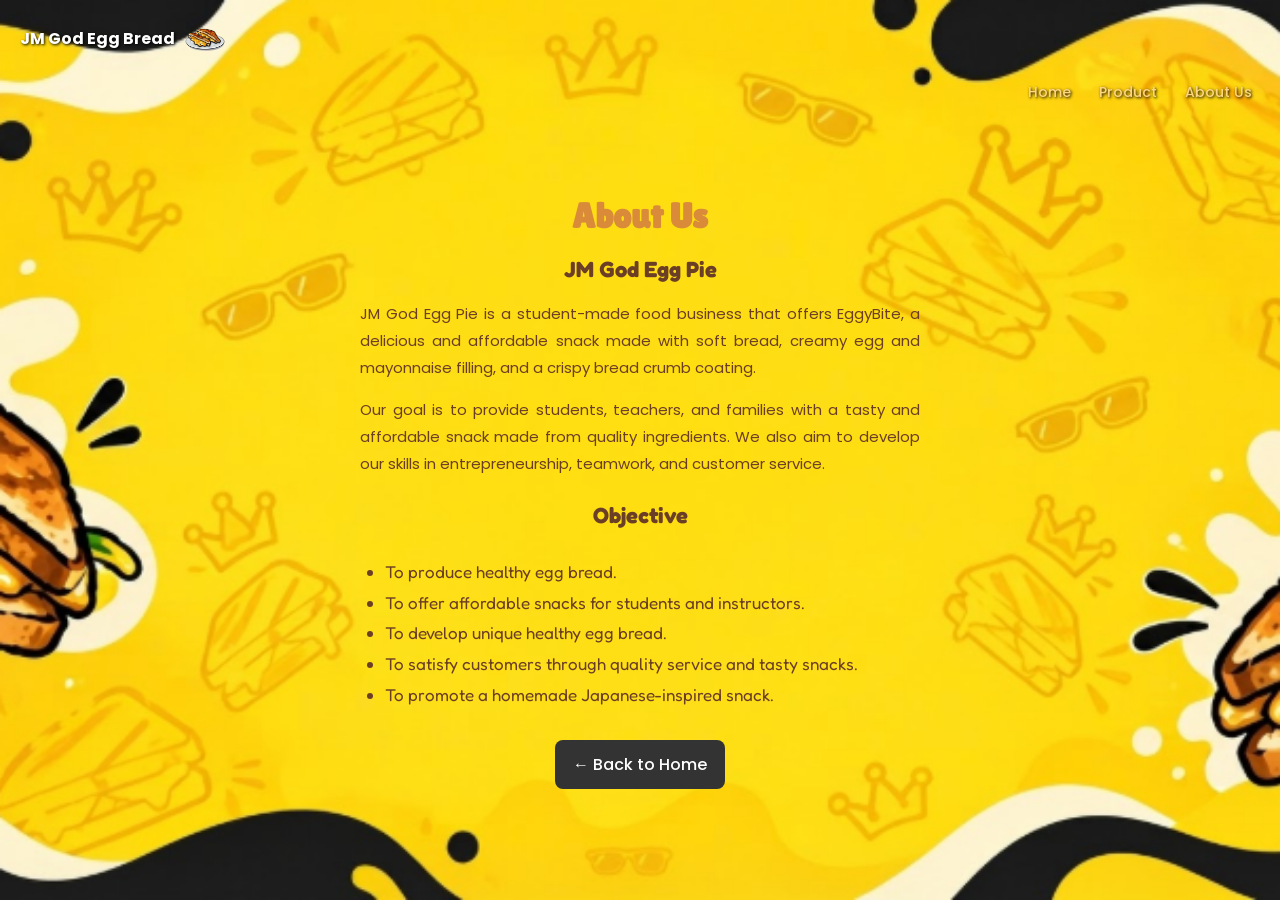
==== about us.html @ 7a74b92d "Add files via upload" ====
<!DOCTYPE html>
<html lang="en">

<head>
    <meta charset="UTF-8">
    <meta name="viewport" content="width=device-width, initial-scale=1.0">

    <title>About Us - JM God Egg Bread</title>

    <link href="https://fonts.googleapis.com/css2?family=Fredoka:wght@400;500;600;700&family=Lilita+One&family=Poppins:wght@400;500;600;700&display=swap" rel="stylesheet">

    <link rel="stylesheet" href="style.css">
</head>

<body>

    <div class="lugo">
        <p><strong>JM God Egg Bread</strong></p>
        <img src="lugo.png" alt="Egg Pie" class="lugo-img">
    </div>

    <div class="nav">
    <a href="index.html">Home</a>
    <a href="product.html">Product</a>
    <a href="about us.html">About Us</a>
</div>

    <div class="about-us">

        <h1>About Us</h1>

        <h2>JM God Egg Pie</h2>

        <p>
            JM God Egg Pie is a student-made food business that offers
            EggyBite, a delicious and affordable snack made with soft bread,
            creamy egg and mayonnaise filling, and a crispy bread crumb coating.
        </p>

        <p>
            Our goal is to provide students, teachers, and families with
            a tasty and affordable snack made from quality ingredients.
            We also aim to develop our skills in entrepreneurship, teamwork,
            and customer service.
        </p>

        <h4> Objective</h4>

        <ul class="objectives">
        <li>To produce healthy egg bread.</li>
        <li>To offer affordable snacks for students and instructors.</li>
        <li>To develop unique healthy egg bread.</li>
        <li>To satisfy customers through quality service and tasty snacks.</li>
        <li>To promote a homemade Japanese-inspired snack.</li>
        </ul>


            


        <a href="index.html" class="back-button">← Back to Home</a>



    
    </div>

</body>

</html>
---- style.css ----
* {
    box-sizing: border-box;
}

html {
    width: 100%;
    min-height: 100%;
    overflow-x: hidden;
    -webkit-text-size-adjust: 100%;
}

body {
    font-family: "Poppins", sans-serif;
    margin: 0;
    padding: 20px;
    min-height: 100vh;
    min-height: 100dvh;
    background-image: url("background-picture.png");
    background-size: cover;
    background-position: center;
    background-repeat: no-repeat;
    background-attachment: scroll;
}

p {
    color: white;
    text-shadow: 1px 1px 3px black;
    line-height: 1.7;
    overflow-wrap: anywhere;
}

a {
    text-decoration: none;
    color: blue;
    font-weight: 500;
    -webkit-tap-highlight-color: transparent;
}

h1 {
    font-family: "Fredoka", sans-serif;
    font-size: 25px;
    font-weight: 600;
    text-align: center;
    color: white;
    height: auto;
    overflow-wrap: anywhere;
}

.lugo {
    display: flex;
    align-items: center;
    gap: 10px;
    flex-wrap: wrap;
}

.lugo p {
    margin: 5px 0;
}

.lugo-img {
    width: 40px;
    max-width: 100%;
    height: auto;
    object-fit: contain;
}

.lugo_2-img {
    width: 65px;
    max-width: 100%;
    height: auto;
    object-fit: contain;
}

.nav {
    display: flex;
    justify-content: flex-end;
    align-items: center;
    flex-wrap: wrap;
    gap: 12px;
    margin: 15px 0 25px;
}

.nav a {
    color: #FFD580;
    text-shadow: 1px 1px 3px black;
    font-size: 14px;
    padding: 8px;
    min-height: 40px;
    display: inline-flex;
    align-items: center;
    justify-content: center;
}

.nav_2 {
    position: static;
    color: white;
    font-size: 14px;
    font-weight: 600;
    text-shadow: 2px 2px 4px black;
}

.nav_2 p {
    font-family: "Poppins", sans-serif;
    font-size: 12px;
}

.contact {
    display: flex;
    align-items: center;
    flex-wrap: wrap;
    gap: 10px;
    color: white;
    text-shadow: 1px 1px 3px black;
}

.contact-info {
    color: white;
    font-size: 12px;
    text-shadow: 1px 1px 3px black;
    margin: 0;
    overflow-wrap: anywhere;
}

.contact-info h2,
.contact-info p {
    margin: 0;
}

.call-img,
.Email-img,
.facebook-img {
    width: 20px;
    height: 20px;
    margin: 0;
    object-fit: contain;
}

.eggpie {
    display: block;
    width: 250px;
    max-width: 100%;
    height: auto;
    margin: 30px auto;
    object-fit: contain;
}

.Product-img {
    display: block;
    width: 400px;
    max-width: 100%;
    height: auto;
    margin: 30px auto;
    object-fit: contain;
}

.product-details {
    width: 100%;
    max-width: 600px;
    margin: 20px auto;
    color: #3E2415;
    overflow-wrap: anywhere;
}

.info-section {
    width: 100%;
    max-width: 700px;
    margin: 0 auto 25px;
    padding: 0 10px;
}

.info-section h2 {
    font-family: "Fredoka", sans-serif;
    font-size: 22px;
    margin-top: 25px;
    text-align: center;
    color: #6B3E26;
}

.info-section p {
    font-family: "Poppins", sans-serif;
    font-size: 15px;
    line-height: 1.7;
    color: #6B3E26;
    text-align: center;
    text-shadow: none;
}

.info-section p strong {
    color: #D98B3A;
    font-family: "Fredoka", sans-serif;
}

.info-section ul,
.info-section ol {
    font-family: "Poppins", sans-serif;
    font-size: 15px;
    color: #3E2415;
    line-height: 1.8;
    max-width: 100%;
    margin: 0 auto;
    padding-left: 28px;
    text-align: left;
    overflow-wrap: anywhere;
}

.ingredients-section h3 {
    font-family: "Fredoka", sans-serif;
    color: #6B3E26;
    font-size: 22px;
    margin-top: 25px;
    text-align: center;
}

.ingredients-section ol {
    font-family: "Poppins", sans-serif;
    color: #3E2415;
    font-size: 15px;
    line-height: 1.8;
    width: fit-content;
    max-width: 100%;
    margin: 0 auto;
    padding-left: 28px;
    text-align: left;
    overflow-wrap: anywhere;
}

.about-us {
    width: 100%;
    max-width: 600px;
    margin: 40px auto;
    padding: 20px;
    text-align: center;
}

.about-us h1 {
    font-family: "Lilita One", sans-serif;
    color: #D98B3A;
    height: auto;
    font-size: 35px;
    margin-bottom: 20px;
}

.about-us h2 {
    font-family: "Fredoka", sans-serif;
    color: #6B3E26;
    font-size: 22px;
    text-align: center;
}

.about-us p {
    color: #6B3E26;
    text-shadow: none;
    font-size: 15px;
    line-height: 1.8;
    text-align: justify;
}

.about-us h4 {
    font-family: "Fredoka", sans-serif;
    color: #6B3E26;
    font-size: 22px;
    margin-top: 25px;
}

.objectives {
    font-family: "Fredoka", sans-serif;
    color: #6B3E26;
    font-size: 17px;
    line-height: 1.8;
    text-align: left;
    padding-left: 25px;
    overflow-wrap: anywhere;
}

.back-button {
    display: block;
    width: 170px;
    max-width: 100%;
    min-height: 44px;
    margin: 30px auto;
    padding: 12px;
    text-align: center;
    color: white;
    background-color: #333;
    text-decoration: none;
    border-radius: 8px;
    text-shadow: none;
}

.customers {
    width: 100%;
    text-align: center;
    margin: 30px auto;
}

.customers p {
    font-family: "Fredoka", sans-serif;
    font-size: 22px;
    margin-bottom: 20px;
}

.customer-images {
    display: flex;
    justify-content: center;
    align-items: center;
    gap: 15px;
    flex-wrap: wrap;
}

.customer-images img {
    width: 150px;
    max-width: 100%;
    height: auto;
    object-fit: contain;
}

@media screen and (max-width: 600px) {
    body {
        padding: 12px;
        background-attachment: scroll;
    }

    .lugo {
        justify-content: center;
        gap: 8px;
    }

    .lugo p {
        font-size: 16px;
    }

    .lugo-img {
        width: 35px;
    }

    .lugo_2-img {
        width: 55px;
    }

    .nav {
        justify-content: center;
        gap: 5px;
        margin: 15px 0 20px;
    }

    .nav a {
        font-size: 13px;
        padding: 8px 5px;
        min-height: 44px;
    }

    h1 {
        font-size: 24px;
    }

    .Product-img {
        width: 100%;
        max-width: 350px;
        margin: 20px auto;
    }

    .eggpie {
        width: 220px;
        margin: 20px auto;
    }

    .product-details,
    .info-section,
    .about-us {
        width: 100%;
        max-width: 100%;
    }

    .about-us {
        margin: 20px auto;
        padding: 10px 5px;
    }

    .about-us h1 {
        font-size: 30px;
    }

    .about-us h2,
    .info-section h2,
    .ingredients-section h3 {
        font-size: 20px;
    }

    .about-us p,
    .info-section p {
        font-size: 14px;
    }

    .objectives,
    .info-section ul,
    .info-section ol,
    .ingredients-section ol {
        font-size: 14px;
        line-height: 1.7;
        padding-left: 22px;
    }

    .contact {
        justify-content: center;
    }

    .contact-info {
        font-size: 12px;
    }

    .customers p {
        font-size: 20px;
    }

    .customer-images {
        gap: 8px;
    }

    .customer-images img {
        width: 30%;
        max-width: 110px;
    }
}

@media screen and (max-width: 360px) {
    body {
        padding: 8px;
    }

    .nav {
        gap: 3px;
    }

    .nav a {
        font-size: 12px;
        padding: 7px 4px;
    }

    .about-us h1 {
        font-size: 27px;
    }

    .about-us h2,
    .info-section h2 {
        font-size: 18px;
    }

    .objectives,
    .info-section ul,
    .info-section ol,
    .ingredients-section ol {
        font-size: 13px;
    }

    .customer-images img {
        width: 45%;
        max-width: 130px;
    }
}

@media screen and (min-width: 601px) and (max-width: 900px) {
    body {
        padding: 16px;
    }

    .Product-img {
        width: 80%;
        max-width: 400px;
    }

    .product-details,
    .info-section,
    .about-us {
        max-width: 90%;
    }
}
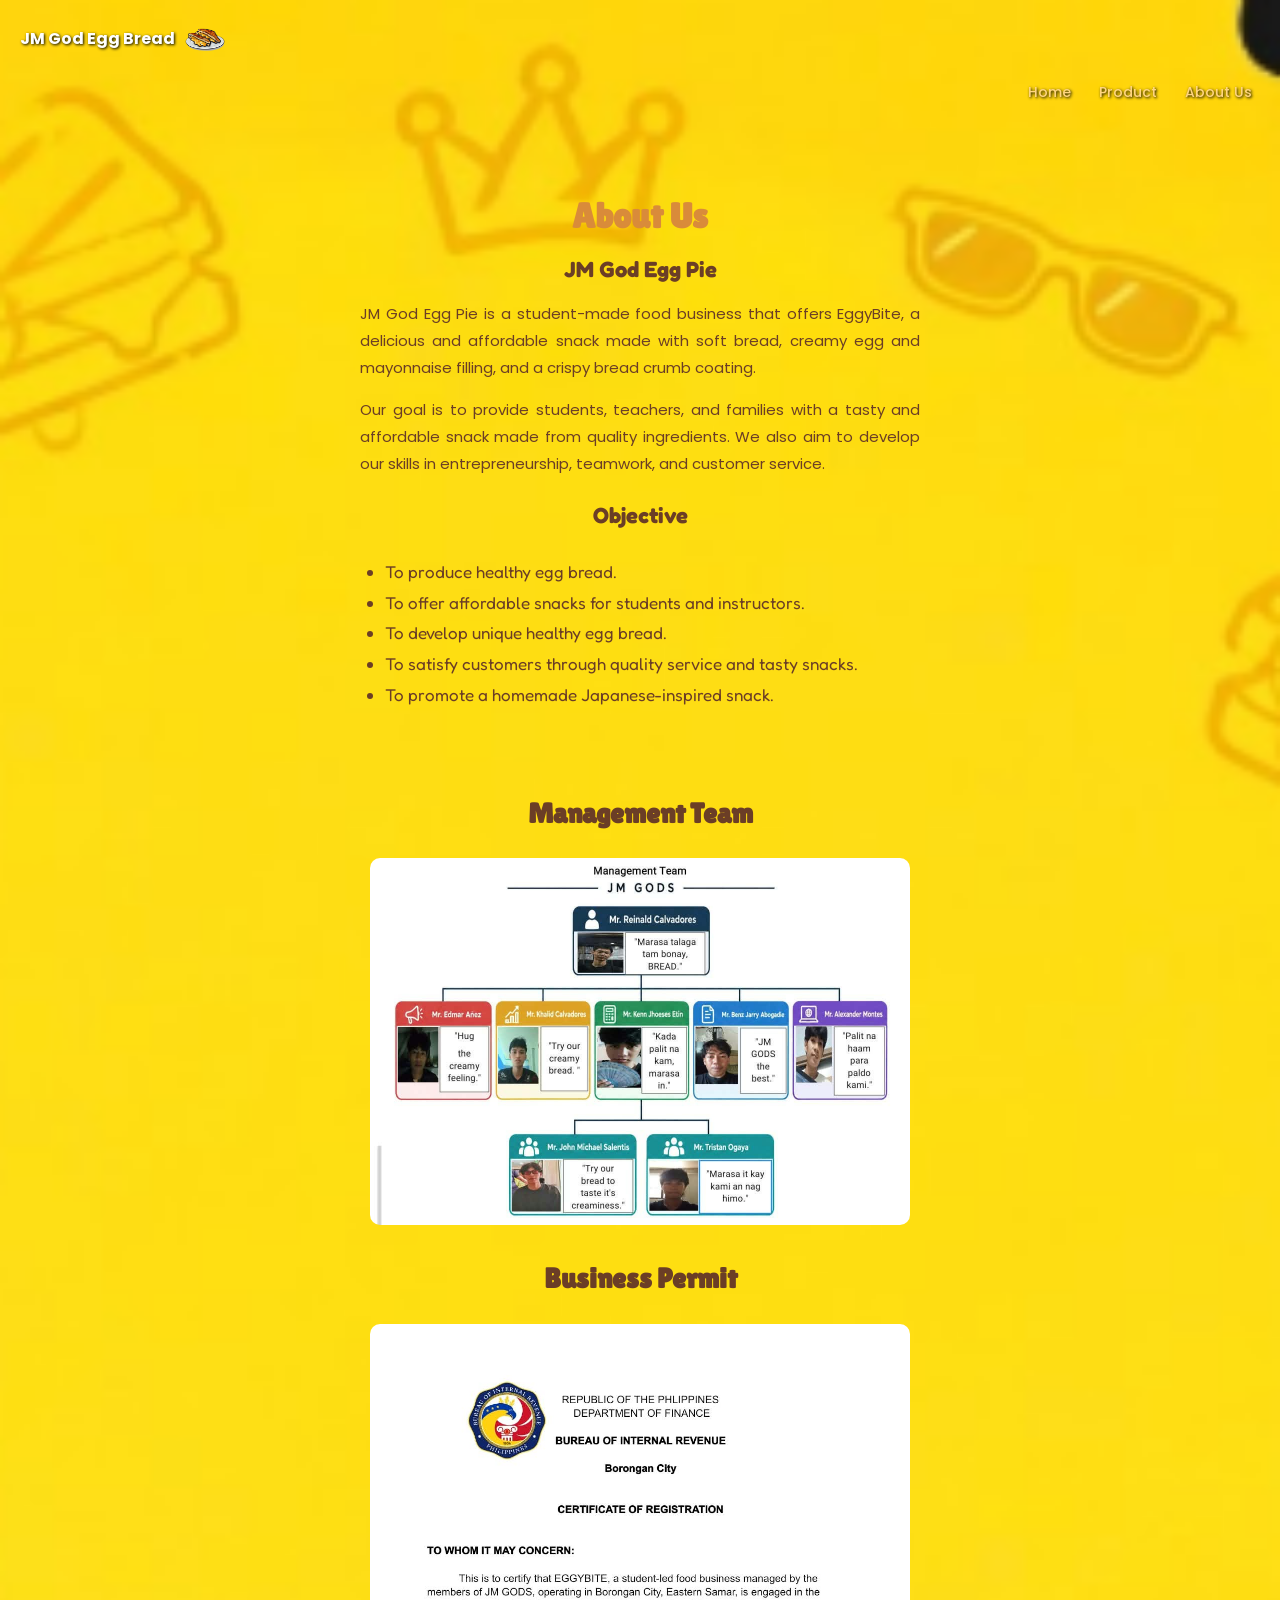
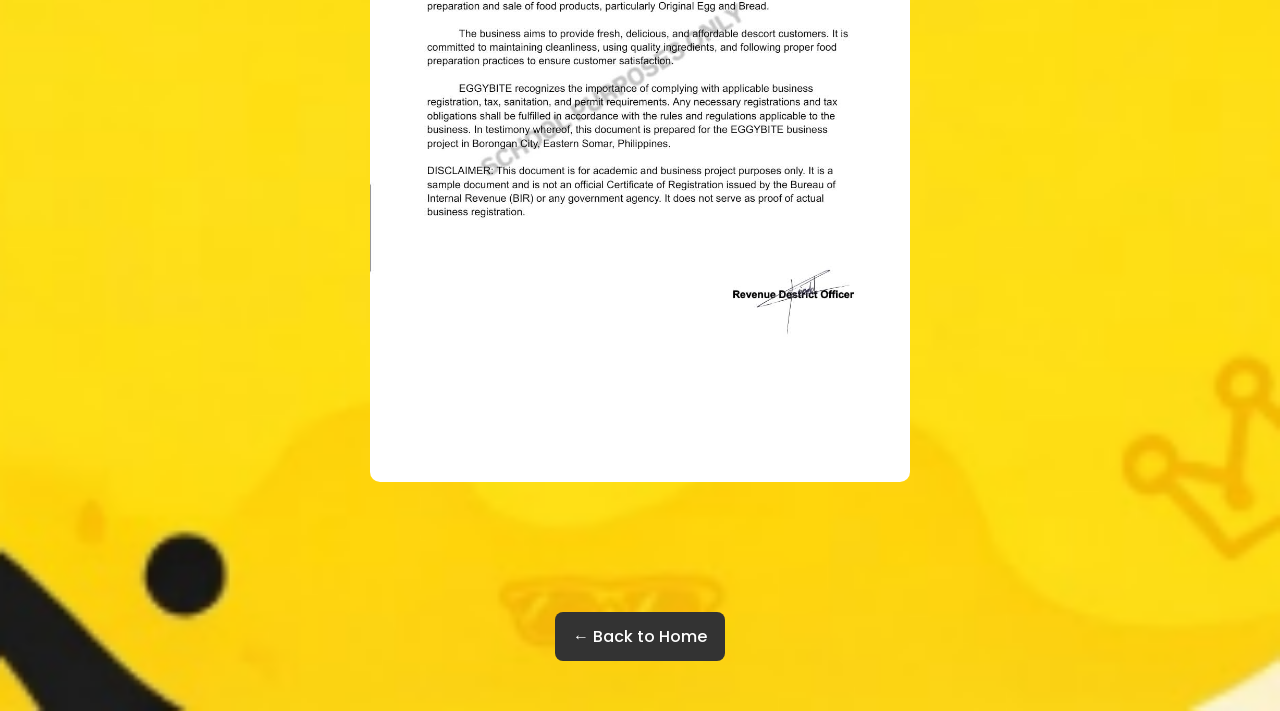
==== commit e73b538e: "Add files via upload" ====
--- a/about us.html
+++ b/about us.html
@@ -58,13 +58,53 @@
             
 
 
-        <a href="index.html" class="back-button">← Back to Home</a>
+
+
+        <div class="ManagementTeam">
+    <p><strong>Management Team</strong></p>
+
+    <img src="ManagementTeam.png" alt="Management Team">
+
+    <p><strong>Business Permit</strong></p>
+
+    <img src="BIR.png" alt="Management Team Details">
+</div>
 
 
 
-    
+
+
+
+
+
+
+
+
+
+
+
+
+
+
+
+
+
+
+
+
+
+
+
+
+
+
+
+    </div>
+        <a href="index.html" class="back-button">← Back to Home</a>
     </div>
 
+
+    
 </body>
 
 </html>
--- a/style.css
+++ b/style.css
@@ -473,4 +473,392 @@
     .about-us {
         max-width: 90%;
     }
+}
+
+
+
+.ManagementTeam {
+    width: 100%;
+    max-width: 700px;
+    margin: 40px auto;
+    padding: 10px;
+    text-align: center;
+}
+
+.ManagementTeam p {
+    font-family: "Lilita One", sans-serif;
+    font-size: 28px;
+    color: #6B3E26;
+    text-shadow: none;
+    margin-bottom: 20px;
+    text-align: center;
+}
+
+.ManagementTeam img {
+    display: block;
+    width: 100%;
+    max-width: 600px;
+    height: auto;
+    object-fit: contain;
+    margin: 0 auto 20px;
+    border-radius: 10px;
+}
+
+.ManagementTeam img + img {
+    max-width: 450px;
+}
+
+@media screen and (max-width: 600px) {
+    .ManagementTeam {
+        padding: 5px;
+        margin: 25px auto;
+    }
+
+    .ManagementTeam p {
+        font-size: 23px;
+    }
+
+    .ManagementTeam img {
+        max-width: 100%;
+    }
+
+    .ManagementTeam img + img {
+        max-width: 100%;
+    
+}
+
+
+
+
+.ExecutiveSummary {
+    width: 100%;
+    max-width: 800px;
+    margin: 40px auto;
+    padding: 25px;
+    background-color: rgba(255, 255, 255, 0.9);
+    border-radius: 15px;
+    text-align: center;
+}
+
+.ExecutiveSummary h2 {
+    font-family: "Lilita One", sans-serif;
+    font-size: 30px;
+    color: #D98B3A;
+    margin-bottom: 25px;
+}
+
+.ExecutiveSummary p {
+    font-family: "Poppins", sans-serif;
+    font-size: 15px;
+    line-height: 1.8;
+    color: #6B3E26;
+    text-shadow: none;
+    text-align: justify;
+    margin-bottom: 18px;
+}
+
+@media screen and (max-width: 600px) {
+    .ExecutiveSummary {
+        padding: 15px;
+        margin: 20px auto;
+    }
+
+    .ExecutiveSummary h2 {
+        font-size: 25px;
+    }
+
+    .ExecutiveSummary p {
+        font-size: 14px;
+        line-height: 1.7;
+    }
+}
+
+
+}
+
+@media screen and (max-width: 600px) {
+    .company-history-product {
+        padding: 15px;
+        margin: 25px auto;
+    }
+
+    .company-history-product h3 {
+        font-size: 25px;
+    }
+
+    .company-history-product h4 {
+        font-size: 20px;
+    }
+
+    .company-history-product p {
+        font-size: 14px;
+        line-height: 1.7;
+    }
+}
+
+
+.company-history-product h4 {
+    font-family: "Fredoka", sans-serif;
+    font-size: 22px;
+    color: #6B3E26;
+    text-align: center;
+    margin-top: 30px;
+    margin-bottom: 12px;
+}
+
+.MarketAnalysis {
+    width: 100%;
+    max-width: 800px;
+    margin: 40px auto;
+    padding: 25px;
+   
+    
+    text-align: center;
+}
+
+.MarketAnalysis h2 {
+    font-family: "Lilita One", sans-serif;
+    font-size: 30px;
+    color: #D98B3A;
+    margin-bottom: 25px;
+}
+
+.MarketAnalysis h3 {
+    font-family: "Fredoka", sans-serif;
+    font-size: 22px;
+    color: #6B3E26;
+    margin-top: 25px;
+    margin-bottom: 12px;
+}
+
+.MarketAnalysis p {
+    font-family: "Poppins", sans-serif;
+    font-size: 15px;
+    line-height: 1.8;
+    color: #6B3E26;
+    text-shadow: none;
+    text-align: justify;
+    overflow-wrap: anywhere;
+    margin-bottom: 18px;
+}
+
+@media screen and (max-width: 600px) {
+    .MarketAnalysis {
+        padding: 15px;
+        margin: 25px auto;
+    }
+
+    .MarketAnalysis h2 {
+        font-size: 25px;
+    }
+
+    .MarketAnalysis h3 {
+        font-size: 20px;
+    }
+
+    .MarketAnalysis p {
+        font-size: 14px;
+        line-height: 1.7;
+    }
+}
+
+}
+
+@media screen and (max-width: 600px) {
+    .SwotAnalysis {
+        padding: 15px;
+        margin: 25px auto;
+    }
+
+    .SwotAnalysis h2 {
+        font-size: 25px;
+    }
+
+    .SwotAnalysis h3 {
+        font-size: 20px;
+    }
+
+    .SwotAnalysis li {
+        font-size: 14px;
+        line-height: 1.7;
+    }
+}
+
+
+}
+
+@media screen and (max-width: 600px) {
+    .OperationPlan {
+        padding: 15px;
+        margin: 25px auto;
+    }
+
+    .OperationPlan h2 {
+        font-size: 25px;
+    }
+
+    .OperationPlan h3 {
+        font-size: 20px;
+    }
+
+    .OperationPlan p {
+        font-size: 14px;
+        line-height: 1.7;
+    }
+}
+
+
+
+.IngredientCost {
+    width: 100%;
+    max-width: 800px;
+    margin: 40px auto;
+    padding: 25px;
+    background-color: rgba(255, 255, 255, 0.9);
+    border-radius: 15px;
+    text-align: center;
+}
+
+.IngredientCost h2 {
+    font-family: "Lilita One", sans-serif;
+    font-size: 30px;
+    color: #D98B3A;
+    margin-bottom: 25px;
+}
+
+.IngredientCost h3 {
+    font-family: "Fredoka", sans-serif;
+    font-size: 22px;
+    color: #6B3E26;
+    margin-top: 35px;
+    margin-bottom: 20px;
+}
+
+.IngredientCost img {
+    display: block;
+    width: 100%;
+    max-width: 600px;
+    height: auto;
+    object-fit: contain;
+    margin: 0 auto 25px;
+    border-radius: 10px;
+}
+
+@media screen and (max-width: 600px) {
+    .IngredientCost {
+        padding: 15px;
+        margin: 25px auto;
+    }
+
+    .IngredientCost h2 {
+        font-size: 25px;
+    }
+
+    .IngredientCost h3 {
+        font-size: 20px;
+    }
+
+    .IngredientCost img {
+        max-width: 100%;
+    }
+}
+
+.ProductTesting {
+    width: 100%;
+    max-width: 800px;
+    margin: 40px auto;
+    padding: 25px;
+    background-color: rgba(255, 255, 255, 0.9);
+    border-radius: 15px;
+    text-align: center;
+}
+
+.ProductTesting h2 {
+    font-family: "Lilita One", sans-serif;
+    font-size: 30px;
+    color: #D98B3A;
+    margin-bottom: 25px;
+}
+
+.ProductTesting h3 {
+    font-family: "Fredoka", sans-serif;
+    font-size: 22px;
+    color: #6B3E26;
+    margin-top: 35px;
+    margin-bottom: 20px;
+}
+
+.ProductTesting img {
+    display: block;
+    width: 100%;
+    max-width: 600px;
+    height: auto;
+    object-fit: contain;
+    margin: 0 auto 25px;
+    border-radius: 10px;
+}
+
+@media screen and (max-width: 600px) {
+    .ProductTesting {
+        padding: 15px;
+        margin: 25px auto;
+    }
+
+    .ProductTesting h2 {
+        font-size: 25px;
+    }
+
+    .ProductTesting h3 {
+        font-size: 20px;
+    }
+
+    .ProductTesting img {
+        max-width: 100%;
+    }
+}
+
+
+
+
+.WebPlanning {
+    width: 100%;
+    max-width: 800px;
+    margin: 40px auto;
+    padding: 25px;
+    background-color: rgba(255, 255, 255, 0.9);
+    border-radius: 15px;
+    text-align: center;
+}
+
+.WebPlanning h2 {
+    font-family: "Lilita One", sans-serif;
+    font-size: 30px;
+    color: #D98B3A;
+    margin-bottom: 25px;
+    overflow-wrap: anywhere;
+}
+
+.WebPlanning img {
+    display: block;
+    width: 100%;
+    max-width: 600px;
+    height: auto;
+    object-fit: contain;
+    margin: 0 auto;
+    border-radius: 10px;
+}
+
+@media screen and (max-width: 600px) {
+    .WebPlanning {
+        padding: 15px;
+        margin: 25px auto;
+    }
+
+    .WebPlanning h2 {
+        font-size: 25px;
+    }
+
+    .WebPlanning img {
+        max-width: 100%;
+    }
 }
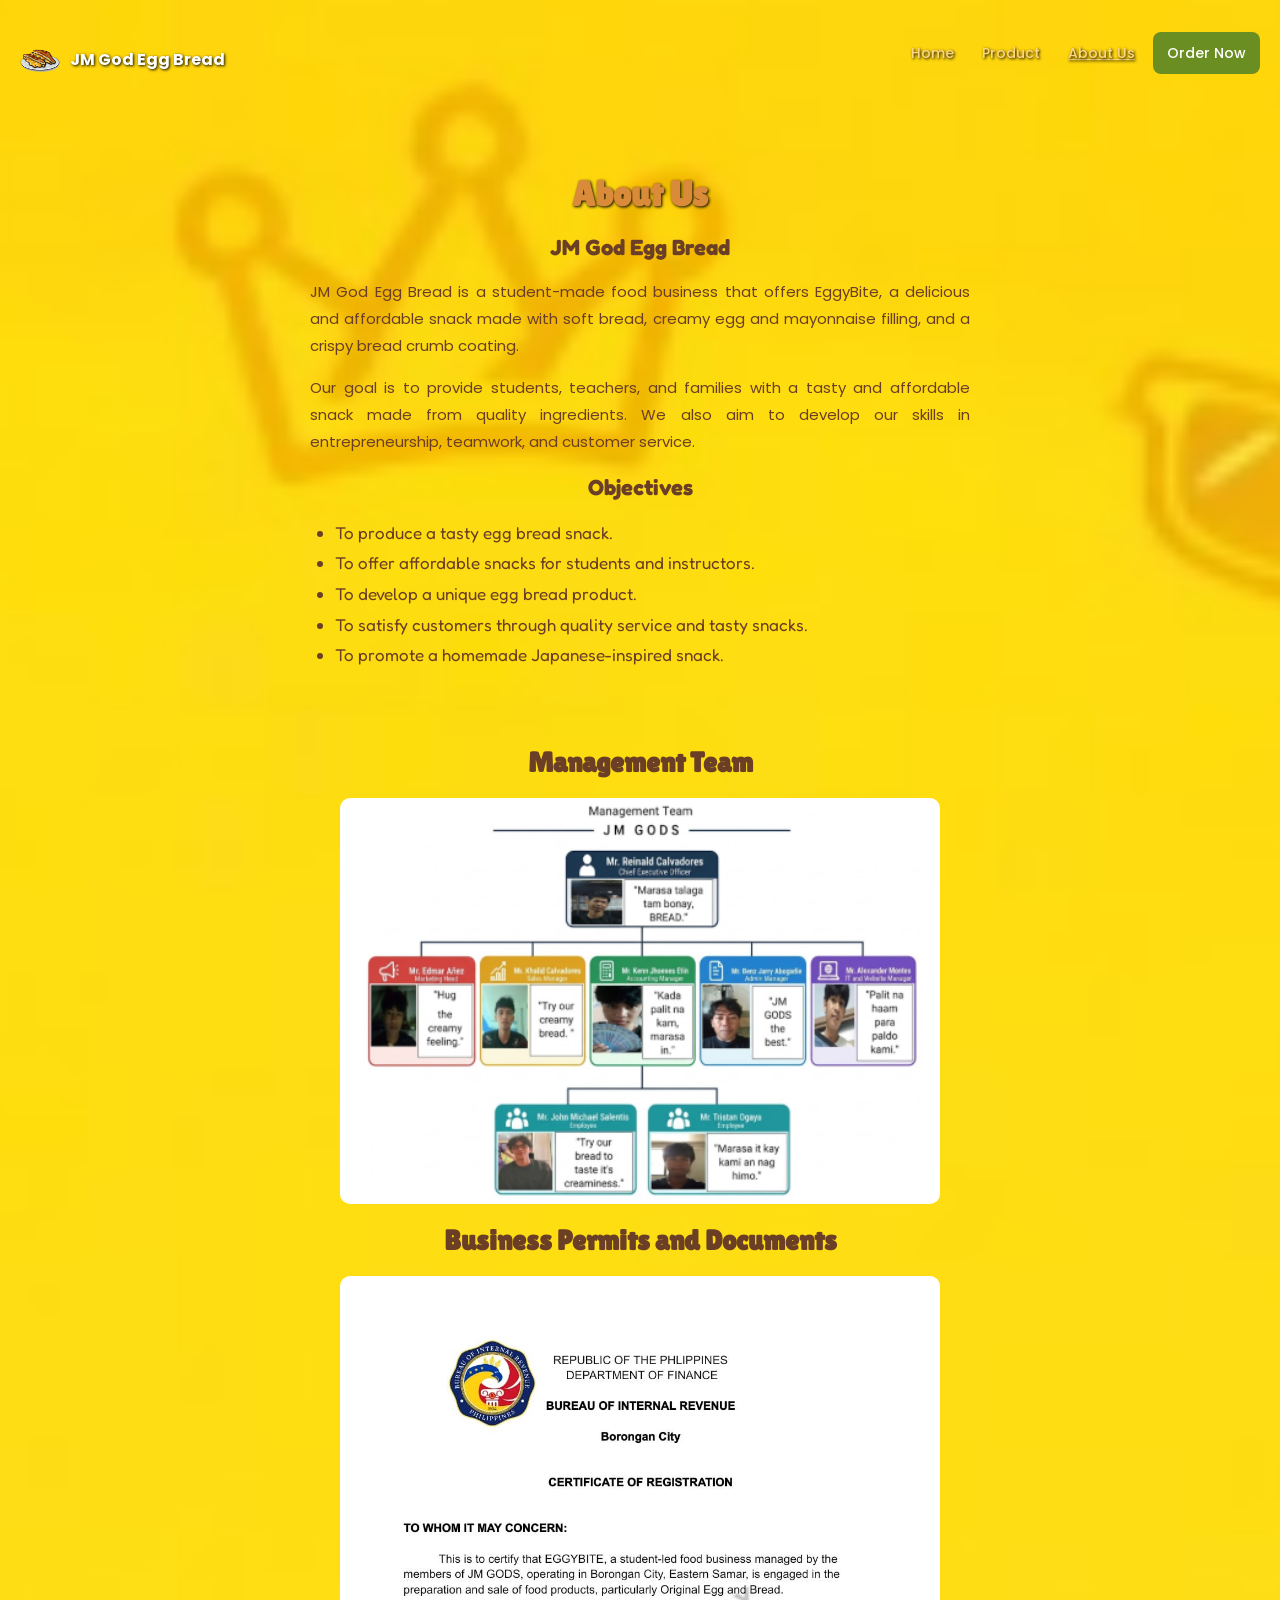
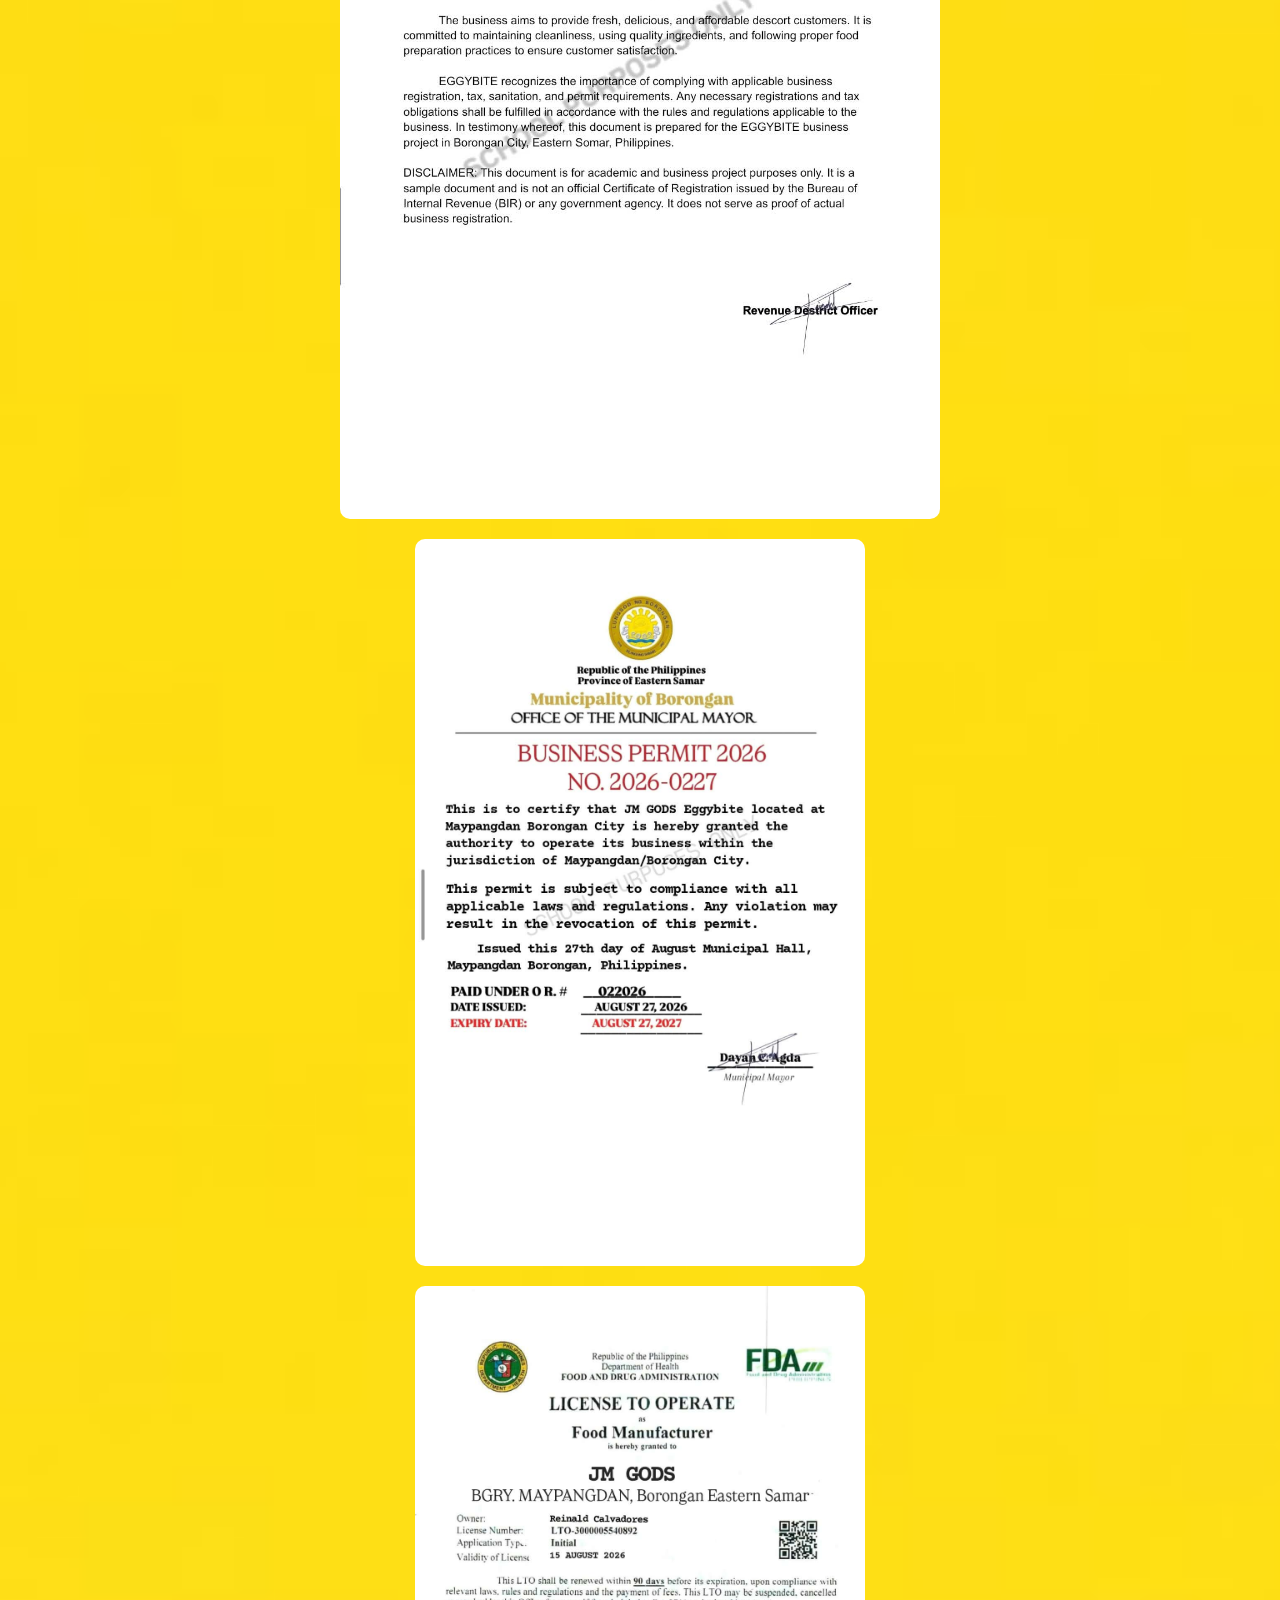
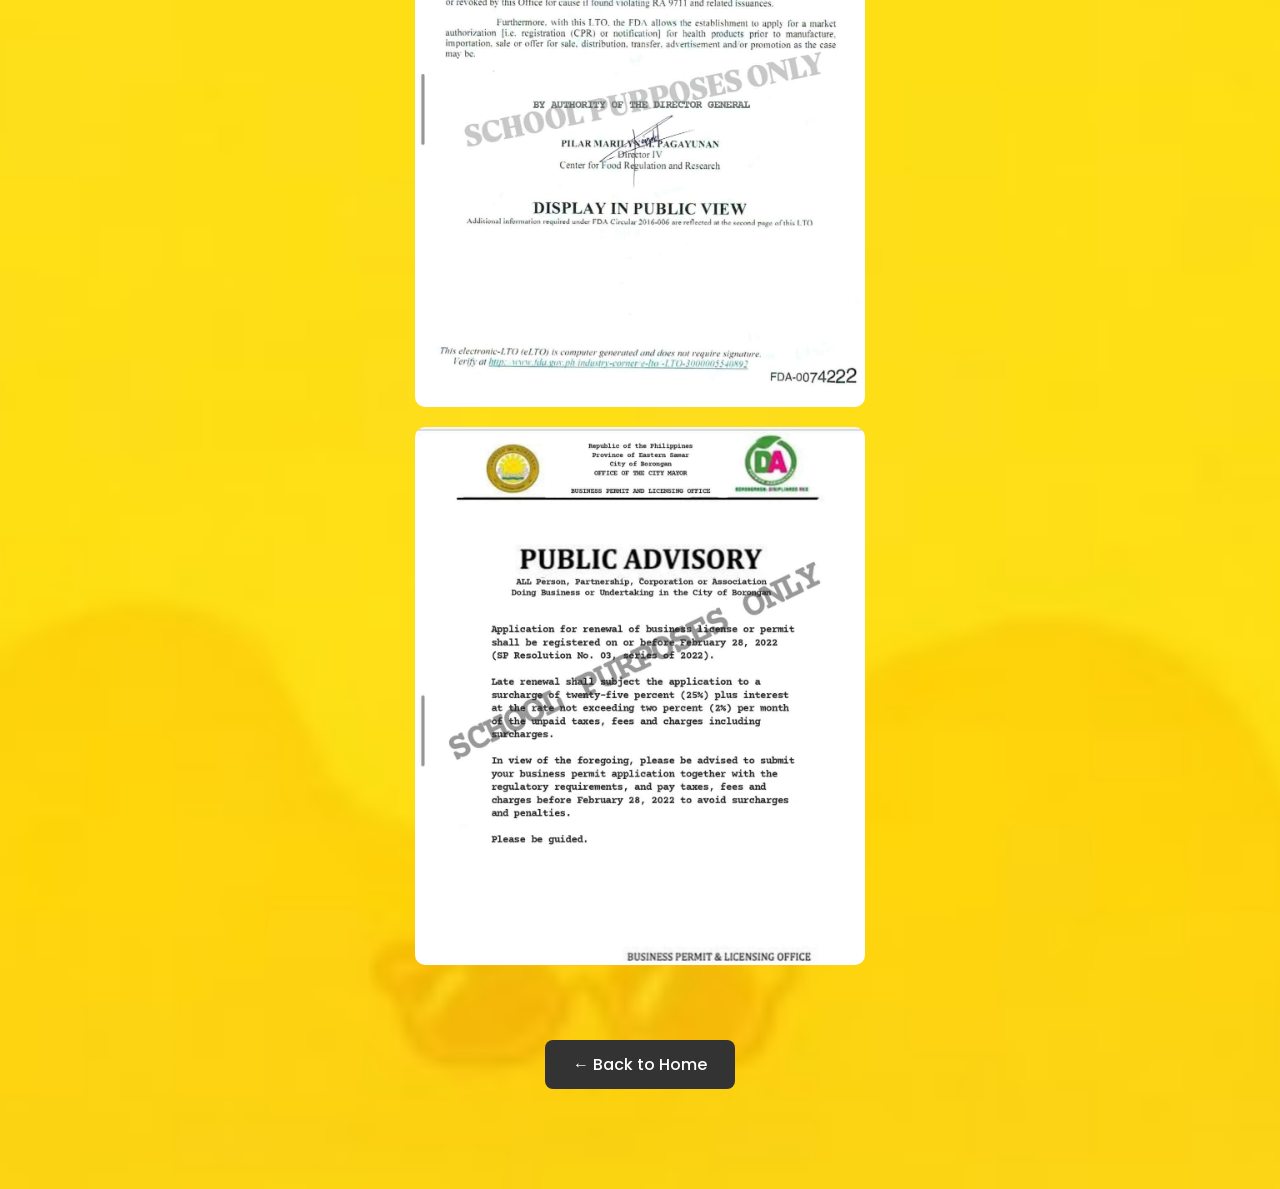
==== commit a74c3603: "Add files via upload" ====
--- a/about us.html
+++ b/about us.html
@@ -1,38 +1,38 @@
 <!DOCTYPE html>
 <html lang="en">
-
 <head>
     <meta charset="UTF-8">
     <meta name="viewport" content="width=device-width, initial-scale=1.0">
 
-    <title>About Us - JM God Egg Bread</title>
+    <title>About Us | JM God Egg Bread</title>
 
     <link href="https://fonts.googleapis.com/css2?family=Fredoka:wght@400;500;600;700&family=Lilita+One&family=Poppins:wght@400;500;600;700&display=swap" rel="stylesheet">
 
     <link rel="stylesheet" href="style.css">
 </head>
-
 <body>
 
-    <div class="lugo">
-        <p><strong>JM God Egg Bread</strong></p>
-        <img src="lugo.png" alt="Egg Pie" class="lugo-img">
-    </div>
+    <header class="site-header">
+        <a class="brand" href="index.html">
+            <img src="lugo.png" alt="JM God Egg Bread logo" class="lugo-img">
+            <span>JM God Egg Bread</span>
+        </a>
 
-    <div class="nav">
-    <a href="index.html">Home</a>
-    <a href="product.html">Product</a>
-    <a href="about us.html">About Us</a>
-</div>
+        <nav class="nav" aria-label="Main navigation">
+            <a href="index.html">Home</a>
+            <a href="product.html">Product</a>
+            <a href="about us.html" aria-current="page">About Us</a>
+            <a href="order.html" class="nav-order">Order Now</a>
+        </nav>
+    </header>
 
-    <div class="about-us">
-
+    <main class="about-us">
         <h1>About Us</h1>
 
-        <h2>JM God Egg Pie</h2>
+        <h2>JM God Egg Bread</h2>
 
         <p>
-            JM God Egg Pie is a student-made food business that offers
+            JM God Egg Bread is a student-made food business that offers
             EggyBite, a delicious and affordable snack made with soft bread,
             creamy egg and mayonnaise filling, and a crispy bread crumb coating.
         </p>
@@ -44,67 +44,31 @@
             and customer service.
         </p>
 
-        <h4> Objective</h4>
+        <h2 class="section-heading">Objectives</h2>
 
         <ul class="objectives">
-        <li>To produce healthy egg bread.</li>
-        <li>To offer affordable snacks for students and instructors.</li>
-        <li>To develop unique healthy egg bread.</li>
-        <li>To satisfy customers through quality service and tasty snacks.</li>
-        <li>To promote a homemade Japanese-inspired snack.</li>
+            <li>To produce a tasty egg bread snack.</li>
+            <li>To offer affordable snacks for students and instructors.</li>
+            <li>To develop a unique egg bread product.</li>
+            <li>To satisfy customers through quality service and tasty snacks.</li>
+            <li>To promote a homemade Japanese-inspired snack.</li>
         </ul>
 
+        <section class="ManagementTeam">
+            <h2>Management Team</h2>
 
-            
+            <img src="Management Team_2.png" alt="EggyBite management team">
 
+            <h2>Business Permits and Documents</h2>
 
+            <img src="BIR.png" alt="BIR document">
+            <img src="Business Permit.png" alt="Business permit">
+            <img src="Public To Operate.png" alt="Permit to operate">
+            <img src="Public Advisory.png" alt="Public advisory">
+        </section>
 
+        <a href="index.html" class="back-button">← Back to Home</a>
+    </main>
 
-        <div class="ManagementTeam">
-    <p><strong>Management Team</strong></p>
-
-    <img src="ManagementTeam.png" alt="Management Team">
-
-    <p><strong>Business Permit</strong></p>
-
-    <img src="BIR.png" alt="Management Team Details">
-</div>
-
-
-
-
-
-
-
-
-
-
-
-
-
-
-
-
-
-
-
-
-
-
-
-
-
-
-
-
-
-
-    </div>
-        <a href="index.html" class="back-button">← Back to Home</a>
-    </div>
-
-
-    
 </body>
-
 </html>
--- a/style.css
+++ b/style.css
@@ -2,19 +2,29 @@
     box-sizing: border-box;
 }
 
+:root {
+    --brown: #6B3E26;
+    --dark-brown: #3E2415;
+    --orange: #D98B3A;
+    --cream: #fff8ed;
+    --white: #ffffff;
+    --nav-gold: #FFD580;
+}
+
 html {
-    width: 100%;
     min-height: 100%;
+    width: 100%;
     overflow-x: hidden;
     -webkit-text-size-adjust: 100%;
 }
 
 body {
-    font-family: "Poppins", sans-serif;
+    min-height: 100vh;
+    min-height: 100dvh;
     margin: 0;
     padding: 20px;
-    min-height: 100vh;
-    min-height: 100dvh;
+    font-family: "Poppins", Arial, sans-serif;
+    background-color: var(--cream);
     background-image: url("background-picture.png");
     background-size: cover;
     background-position: center;
@@ -22,52 +32,61 @@
     background-attachment: scroll;
 }
 
+img {
+    display: block;
+    max-width: 100%;
+    height: auto;
+}
+
 p {
-    color: white;
-    text-shadow: 1px 1px 3px black;
     line-height: 1.7;
     overflow-wrap: anywhere;
 }
 
 a {
-    text-decoration: none;
     color: blue;
     font-weight: 500;
+    text-decoration: none;
     -webkit-tap-highlight-color: transparent;
 }
 
+a:focus-visible,
+button:focus-visible,
+input:focus-visible {
+    outline: 3px solid #2d65c8;
+    outline-offset: 3px;
+}
+
 h1 {
+    margin: 20px 0;
+    color: white;
     font-family: "Fredoka", sans-serif;
     font-size: 25px;
     font-weight: 600;
     text-align: center;
-    color: white;
-    height: auto;
     overflow-wrap: anywhere;
-}
-
-.lugo {
+    text-shadow: 1px 1px 3px #000;
+}
+
+.site-header {
     display: flex;
     align-items: center;
+    justify-content: space-between;
+    flex-wrap: wrap;
+    gap: 14px;
+}
+
+.brand {
+    display: inline-flex;
+    align-items: center;
     gap: 10px;
-    flex-wrap: wrap;
-}
-
-.lugo p {
-    margin: 5px 0;
+    color: white;
+    font-weight: 700;
+    text-shadow: 1px 1px 3px #000;
 }
 
 .lugo-img {
     width: 40px;
-    max-width: 100%;
-    height: auto;
-    object-fit: contain;
-}
-
-.lugo_2-img {
-    width: 65px;
-    max-width: 100%;
-    height: auto;
     object-fit: contain;
 }
 
@@ -76,281 +95,487 @@
     justify-content: flex-end;
     align-items: center;
     flex-wrap: wrap;
-    gap: 12px;
-    margin: 15px 0 25px;
+    gap: 8px;
+    margin: 12px 0 25px;
 }
 
 .nav a {
-    color: #FFD580;
-    text-shadow: 1px 1px 3px black;
-    font-size: 14px;
-    padding: 8px;
-    min-height: 40px;
     display: inline-flex;
     align-items: center;
     justify-content: center;
+    min-height: 42px;
+    padding: 8px 10px;
+    color: var(--nav-gold);
+    font-size: 14px;
+    text-shadow: 1px 1px 3px #000;
+}
+
+.nav a:hover,
+.nav a[aria-current="page"] {
+    text-decoration: underline;
+}
+
+.nav .nav-order {
+    padding: 8px 14px;
+    border-radius: 8px;
+    background: #6b8e23;
+    color: white;
+    text-shadow: none;
+}
+
+.eggpie {
+    width: 250px;
+    margin: 30px auto;
+    object-fit: contain;
 }
 
 .nav_2 {
-    position: static;
+    margin: 25px 0;
+    padding-left: 30px;
     color: white;
     font-size: 14px;
     font-weight: 600;
-    text-shadow: 2px 2px 4px black;
+    text-align: left;
+    text-shadow: 2px 2px 4px #000;
+}
+
+.lugo_2-img {
+    width: 65px;
+    margin: 0;
+    object-fit: contain;
 }
 
 .nav_2 p {
-    font-family: "Poppins", sans-serif;
+    margin: 5px 0;
     font-size: 12px;
+}
+
+.nav_2 .brand-name {
+    font-size: 18px;
+    font-weight: 700;
 }
 
 .contact {
     display: flex;
     align-items: center;
+    justify-content: flex-start;
     flex-wrap: wrap;
     gap: 10px;
+    margin: 35px 0 10px;
+    padding-left: 30px;
     color: white;
-    text-shadow: 1px 1px 3px black;
+    text-shadow: 1px 1px 3px #000;
 }
 
 .contact-info {
+    font-size: 12px;
+    overflow-wrap: anywhere;
+}
+
+.contact-info h2 {
+    margin: 0 0 12px;
+    font-size: 18px;
+}
+
+.contact-item {
+    display: flex;
+    align-items: center;
+    gap: 10px;
+    margin-bottom: 10px;
+}
+
+.contact-item a {
     color: white;
-    font-size: 12px;
-    text-shadow: 1px 1px 3px black;
-    margin: 0;
-    overflow-wrap: anywhere;
-}
-
-.contact-info h2,
-.contact-info p {
-    margin: 0;
 }
 
 .call-img,
 .Email-img,
 .facebook-img {
+    flex: 0 0 20px;
     width: 20px;
     height: 20px;
-    margin: 0;
     object-fit: contain;
 }
 
-.eggpie {
-    display: block;
-    width: 250px;
-    max-width: 100%;
-    height: auto;
+.Product-img {
+    width: 400px;
     margin: 30px auto;
     object-fit: contain;
 }
 
-.Product-img {
-    display: block;
-    width: 400px;
-    max-width: 100%;
-    height: auto;
-    margin: 30px auto;
-    object-fit: contain;
-}
-
+.info-section,
 .product-details {
-    width: 100%;
-    max-width: 600px;
-    margin: 20px auto;
-    color: #3E2415;
-    overflow-wrap: anywhere;
-}
-
-.info-section {
     width: 100%;
     max-width: 700px;
     margin: 0 auto 25px;
     padding: 0 10px;
+    overflow-wrap: anywhere;
 }
 
 .info-section h2 {
+    margin: 25px 0 15px;
+    color: var(--brown);
     font-family: "Fredoka", sans-serif;
     font-size: 22px;
-    margin-top: 25px;
-    text-align: center;
-    color: #6B3E26;
+    text-align: center;
 }
 
 .info-section p {
-    font-family: "Poppins", sans-serif;
+    color: var(--brown);
     font-size: 15px;
     line-height: 1.7;
-    color: #6B3E26;
-    text-align: center;
-    text-shadow: none;
+    text-align: center;
 }
 
 .info-section p strong {
-    color: #D98B3A;
+    color: var(--orange);
     font-family: "Fredoka", sans-serif;
 }
 
 .info-section ul,
 .info-section ol {
-    font-family: "Poppins", sans-serif;
-    font-size: 15px;
-    color: #3E2415;
-    line-height: 1.8;
     max-width: 100%;
     margin: 0 auto;
     padding-left: 28px;
+    color: var(--dark-brown);
+    font-size: 15px;
+    line-height: 1.8;
     text-align: left;
     overflow-wrap: anywhere;
 }
 
 .ingredients-section h3 {
-    font-family: "Fredoka", sans-serif;
-    color: #6B3E26;
+    margin: 25px 0 12px;
+    color: var(--brown);
+    font-family: "Fredoka", sans-serif;
     font-size: 22px;
-    margin-top: 25px;
     text-align: center;
 }
 
 .ingredients-section ol {
-    font-family: "Poppins", sans-serif;
-    color: #3E2415;
-    font-size: 15px;
-    line-height: 1.8;
     width: fit-content;
     max-width: 100%;
     margin: 0 auto;
     padding-left: 28px;
-    text-align: left;
-    overflow-wrap: anywhere;
+    color: var(--dark-brown);
+    font-size: 15px;
+    line-height: 1.8;
 }
 
 .about-us {
     width: 100%;
-    max-width: 600px;
-    margin: 40px auto;
+    max-width: 700px;
+    margin: 35px auto;
     padding: 20px;
     text-align: center;
 }
 
 .about-us h1 {
+    color: var(--orange);
     font-family: "Lilita One", sans-serif;
-    color: #D98B3A;
-    height: auto;
     font-size: 35px;
-    margin-bottom: 20px;
-}
-
-.about-us h2 {
-    font-family: "Fredoka", sans-serif;
-    color: #6B3E26;
+}
+
+.about-us h2,
+.about-us .section-heading {
+    color: var(--brown);
+    font-family: "Fredoka", sans-serif;
     font-size: 22px;
-    text-align: center;
 }
 
 .about-us p {
-    color: #6B3E26;
-    text-shadow: none;
+    color: var(--brown);
     font-size: 15px;
     line-height: 1.8;
     text-align: justify;
 }
 
-.about-us h4 {
-    font-family: "Fredoka", sans-serif;
-    color: #6B3E26;
-    font-size: 22px;
-    margin-top: 25px;
-}
-
 .objectives {
-    font-family: "Fredoka", sans-serif;
-    color: #6B3E26;
+    padding-left: 25px;
+    color: var(--brown);
+    font-family: "Fredoka", sans-serif;
     font-size: 17px;
     line-height: 1.8;
     text-align: left;
-    padding-left: 25px;
     overflow-wrap: anywhere;
 }
 
-.back-button {
-    display: block;
-    width: 170px;
-    max-width: 100%;
-    min-height: 44px;
+.ManagementTeam,
+.ExecutiveSummary,
+.MarketAnalysis,
+.IngredientCost,
+.ProductTesting,
+.WebPlanning {
+    width: 100%;
+    max-width: 800px;
+    margin: 35px auto;
+    padding: 20px;
+    border-radius: 15px;
+    background: rgba(255, 255, 255, 0.9);
+    text-align: center;
+}
+
+.ManagementTeam {
+    background: transparent;
+}
+
+.ManagementTeam h2 {
+    margin: 20px 0;
+    color: var(--brown);
+    font-family: "Lilita One", sans-serif;
+    font-size: 28px;
+}
+
+.ManagementTeam img,
+.IngredientCost img,
+.ProductTesting img,
+.WebPlanning img {
+    width: 100%;
+    max-width: 600px;
+    margin: 0 auto 20px;
+    border-radius: 10px;
+    object-fit: contain;
+}
+
+.ManagementTeam img + img {
+    max-width: 450px;
+}
+
+.ExecutiveSummary h2,
+.MarketAnalysis h2,
+.IngredientCost h2,
+.ProductTesting h2,
+.WebPlanning h2 {
+    margin-bottom: 25px;
+    color: var(--orange);
+    font-family: "Lilita One", sans-serif;
+    font-size: 30px;
+}
+
+.ExecutiveSummary p,
+.MarketAnalysis p {
+    color: var(--brown);
+    font-size: 15px;
+    line-height: 1.8;
+    text-align: justify;
+}
+
+.MarketAnalysis h3,
+.IngredientCost h3,
+.ProductTesting h3 {
+    margin: 25px 0 15px;
+    color: var(--brown);
+    font-family: "Fredoka", sans-serif;
+    font-size: 22px;
+}
+
+.company-history-product,
+.SwotAnalysis,
+.OperationPlan {
+    width: 100%;
+    max-width: 800px;
+    margin: 35px auto;
+    padding: 25px;
+    border-radius: 15px;
+    background: rgba(255, 255, 255, 0.9);
+}
+
+.company-history-product h4 {
+    margin: 30px 0 12px;
+    color: var(--brown);
+    font-family: "Fredoka", sans-serif;
+    font-size: 22px;
+    text-align: center;
+}
+
+.company-history-product p,
+.SwotAnalysis li,
+.OperationPlan p {
+    color: var(--brown);
+    line-height: 1.8;
+}
+
+.SwotAnalysis h2,
+.OperationPlan h2 {
+    color: var(--orange);
+    font-family: "Lilita One", sans-serif;
+}
+
+.SwotAnalysis h3,
+.OperationPlan h3 {
+    color: var(--brown);
+    font-family: "Fredoka", sans-serif;
+}
+
+.customers {
+    width: 100%;
     margin: 30px auto;
-    padding: 12px;
-    text-align: center;
-    color: white;
-    background-color: #333;
-    text-decoration: none;
-    border-radius: 8px;
-    text-shadow: none;
-}
-
-.customers {
-    width: 100%;
-    text-align: center;
-    margin: 30px auto;
-}
-
-.customers p {
+    text-align: center;
+}
+
+.customers h2 {
+    margin-bottom: 20px;
+    color: var(--brown);
     font-family: "Fredoka", sans-serif;
     font-size: 22px;
-    margin-bottom: 20px;
 }
 
 .customer-images {
     display: flex;
     justify-content: center;
     align-items: center;
+    flex-wrap: wrap;
     gap: 15px;
-    flex-wrap: wrap;
 }
 
 .customer-images img {
     width: 150px;
     max-width: 100%;
-    height: auto;
     object-fit: contain;
 }
 
-@media screen and (max-width: 600px) {
+.back-button {
+    display: block;
+    width: 190px;
+    max-width: 100%;
+    min-height: 44px;
+    margin: 25px auto;
+    padding: 12px;
+    border-radius: 8px;
+    background: #333;
+    color: white;
+    text-align: center;
+    text-shadow: none;
+}
+
+.order-page {
+    background-color: var(--cream);
+}
+
+.order-box {
+    width: 100%;
+    max-width: 430px;
+    margin: 30px auto;
+    padding: 25px;
+    border-radius: 15px;
+    background: white;
+    box-shadow: 0 4px 15px rgba(0, 0, 0, 0.15);
+    text-align: left;
+}
+
+.order-box h1 {
+    margin-top: 0;
+    color: var(--brown);
+    text-shadow: none;
+}
+
+.order-intro {
+    color: var(--brown);
+    text-align: center;
+}
+
+.order-box label {
+    display: block;
+    margin-top: 12px;
+    color: var(--dark-brown);
+    font-size: 14px;
+    font-weight: 600;
+}
+
+.order-box input {
+    display: block;
+    width: 100%;
+    min-height: 44px;
+    margin: 6px 0 10px;
+    padding: 12px;
+    border: 1px solid #ccc;
+    border-radius: 8px;
+    background: white;
+    font: inherit;
+    font-size: 14px;
+}
+
+.order-btn,
+.copy-order-btn {
+    width: 100%;
+    min-height: 44px;
+    margin-top: 10px;
+    padding: 12px;
+    border: 0;
+    border-radius: 8px;
+    background: #535fc5;
+    color: white;
+    font-size: 16px;
+    font-weight: 700;
+    cursor: pointer;
+}
+
+.order-btn:hover,
+.copy-order-btn:hover {
+    background: #3544a8;
+}
+
+#orderMessage {
+    min-height: 25px;
+    margin-top: 15px;
+    font-size: 14px;
+    font-weight: 600;
+    overflow-wrap: anywhere;
+}
+
+.order-summary {
+    padding: 12px;
+    border: 1px solid #ddd;
+    border-radius: 8px;
+    background: #f8f8f8;
+    color: #222;
+    font-size: 14px;
+    line-height: 1.7;
+    white-space: pre-line;
+    overflow-wrap: anywhere;
+}
+
+.order-note {
+    color: #555;
+    font-size: 12px;
+    line-height: 1.6;
+}
+
+[hidden] {
+    display: none !important;
+}
+
+@media (max-width: 600px) {
     body {
         padding: 12px;
-        background-attachment: scroll;
-    }
-
-    .lugo {
+    }
+
+    .site-header {
         justify-content: center;
-        gap: 8px;
-    }
-
-    .lugo p {
-        font-size: 16px;
-    }
-
-    .lugo-img {
-        width: 35px;
-    }
-
-    .lugo_2-img {
-        width: 55px;
+    }
+
+    .brand {
+        justify-content: center;
     }
 
     .nav {
         justify-content: center;
-        gap: 5px;
-        margin: 15px 0 20px;
+        gap: 4px;
+        margin: 12px 0 20px;
     }
 
     .nav a {
+        padding: 8px 6px;
         font-size: 13px;
-        padding: 8px 5px;
-        min-height: 44px;
     }
 
     h1 {
         font-size: 24px;
+    }
+
+    .eggpie {
+        width: 220px;
+        margin: 20px auto;
     }
 
     .Product-img {
@@ -359,14 +584,9 @@
         margin: 20px auto;
     }
 
-    .eggpie {
-        width: 220px;
-        margin: 20px auto;
-    }
-
-    .product-details,
     .info-section,
-    .about-us {
+    .about-us,
+    .product-details {
         width: 100%;
         max-width: 100%;
     }
@@ -387,7 +607,9 @@
     }
 
     .about-us p,
-    .info-section p {
+    .info-section p,
+    .ExecutiveSummary p,
+    .MarketAnalysis p {
         font-size: 14px;
     }
 
@@ -395,20 +617,39 @@
     .info-section ul,
     .info-section ol,
     .ingredients-section ol {
+        padding-left: 22px;
         font-size: 14px;
         line-height: 1.7;
-        padding-left: 22px;
-    }
-
-    .contact {
-        justify-content: center;
-    }
-
-    .contact-info {
-        font-size: 12px;
-    }
-
-    .customers p {
+    }
+
+    .ManagementTeam,
+    .ExecutiveSummary,
+    .MarketAnalysis,
+    .IngredientCost,
+    .ProductTesting,
+    .WebPlanning,
+    .SwotAnalysis,
+    .OperationPlan,
+    .company-history-product {
+        margin: 22px auto;
+        padding: 15px;
+    }
+
+    .ManagementTeam h2 {
+        font-size: 23px;
+    }
+
+    .ExecutiveSummary h2,
+    .MarketAnalysis h2,
+    .IngredientCost h2,
+    .ProductTesting h2,
+    .WebPlanning h2 {
+        font-size: 25px;
+    }
+
+    .MarketAnalysis h3,
+    .IngredientCost h3,
+    .ProductTesting h3 {
         font-size: 20px;
     }
 
@@ -420,20 +661,24 @@
         width: 30%;
         max-width: 110px;
     }
-}
-
-@media screen and (max-width: 360px) {
+
+    .order-box {
+        padding: 18px;
+    }
+}
+
+@media (max-width: 360px) {
     body {
         padding: 8px;
     }
 
     .nav {
-        gap: 3px;
+        gap: 2px;
     }
 
     .nav a {
+        padding: 7px 4px;
         font-size: 12px;
-        padding: 7px 4px;
     }
 
     .about-us h1 {
@@ -458,7 +703,7 @@
     }
 }
 
-@media screen and (min-width: 601px) and (max-width: 900px) {
+@media (min-width: 601px) and (max-width: 900px) {
     body {
         padding: 16px;
     }
@@ -468,397 +713,9 @@
         max-width: 400px;
     }
 
-    .product-details,
     .info-section,
-    .about-us {
+    .about-us,
+    .product-details {
         max-width: 90%;
     }
-}
-
-
-
-.ManagementTeam {
-    width: 100%;
-    max-width: 700px;
-    margin: 40px auto;
-    padding: 10px;
-    text-align: center;
-}
-
-.ManagementTeam p {
-    font-family: "Lilita One", sans-serif;
-    font-size: 28px;
-    color: #6B3E26;
-    text-shadow: none;
-    margin-bottom: 20px;
-    text-align: center;
-}
-
-.ManagementTeam img {
-    display: block;
-    width: 100%;
-    max-width: 600px;
-    height: auto;
-    object-fit: contain;
-    margin: 0 auto 20px;
-    border-radius: 10px;
-}
-
-.ManagementTeam img + img {
-    max-width: 450px;
-}
-
-@media screen and (max-width: 600px) {
-    .ManagementTeam {
-        padding: 5px;
-        margin: 25px auto;
-    }
-
-    .ManagementTeam p {
-        font-size: 23px;
-    }
-
-    .ManagementTeam img {
-        max-width: 100%;
-    }
-
-    .ManagementTeam img + img {
-        max-width: 100%;
-    
-}
-
-
-
-
-.ExecutiveSummary {
-    width: 100%;
-    max-width: 800px;
-    margin: 40px auto;
-    padding: 25px;
-    background-color: rgba(255, 255, 255, 0.9);
-    border-radius: 15px;
-    text-align: center;
-}
-
-.ExecutiveSummary h2 {
-    font-family: "Lilita One", sans-serif;
-    font-size: 30px;
-    color: #D98B3A;
-    margin-bottom: 25px;
-}
-
-.ExecutiveSummary p {
-    font-family: "Poppins", sans-serif;
-    font-size: 15px;
-    line-height: 1.8;
-    color: #6B3E26;
-    text-shadow: none;
-    text-align: justify;
-    margin-bottom: 18px;
-}
-
-@media screen and (max-width: 600px) {
-    .ExecutiveSummary {
-        padding: 15px;
-        margin: 20px auto;
-    }
-
-    .ExecutiveSummary h2 {
-        font-size: 25px;
-    }
-
-    .ExecutiveSummary p {
-        font-size: 14px;
-        line-height: 1.7;
-    }
-}
-
-
-}
-
-@media screen and (max-width: 600px) {
-    .company-history-product {
-        padding: 15px;
-        margin: 25px auto;
-    }
-
-    .company-history-product h3 {
-        font-size: 25px;
-    }
-
-    .company-history-product h4 {
-        font-size: 20px;
-    }
-
-    .company-history-product p {
-        font-size: 14px;
-        line-height: 1.7;
-    }
-}
-
-
-.company-history-product h4 {
-    font-family: "Fredoka", sans-serif;
-    font-size: 22px;
-    color: #6B3E26;
-    text-align: center;
-    margin-top: 30px;
-    margin-bottom: 12px;
-}
-
-.MarketAnalysis {
-    width: 100%;
-    max-width: 800px;
-    margin: 40px auto;
-    padding: 25px;
-   
-    
-    text-align: center;
-}
-
-.MarketAnalysis h2 {
-    font-family: "Lilita One", sans-serif;
-    font-size: 30px;
-    color: #D98B3A;
-    margin-bottom: 25px;
-}
-
-.MarketAnalysis h3 {
-    font-family: "Fredoka", sans-serif;
-    font-size: 22px;
-    color: #6B3E26;
-    margin-top: 25px;
-    margin-bottom: 12px;
-}
-
-.MarketAnalysis p {
-    font-family: "Poppins", sans-serif;
-    font-size: 15px;
-    line-height: 1.8;
-    color: #6B3E26;
-    text-shadow: none;
-    text-align: justify;
-    overflow-wrap: anywhere;
-    margin-bottom: 18px;
-}
-
-@media screen and (max-width: 600px) {
-    .MarketAnalysis {
-        padding: 15px;
-        margin: 25px auto;
-    }
-
-    .MarketAnalysis h2 {
-        font-size: 25px;
-    }
-
-    .MarketAnalysis h3 {
-        font-size: 20px;
-    }
-
-    .MarketAnalysis p {
-        font-size: 14px;
-        line-height: 1.7;
-    }
-}
-
-}
-
-@media screen and (max-width: 600px) {
-    .SwotAnalysis {
-        padding: 15px;
-        margin: 25px auto;
-    }
-
-    .SwotAnalysis h2 {
-        font-size: 25px;
-    }
-
-    .SwotAnalysis h3 {
-        font-size: 20px;
-    }
-
-    .SwotAnalysis li {
-        font-size: 14px;
-        line-height: 1.7;
-    }
-}
-
-
-}
-
-@media screen and (max-width: 600px) {
-    .OperationPlan {
-        padding: 15px;
-        margin: 25px auto;
-    }
-
-    .OperationPlan h2 {
-        font-size: 25px;
-    }
-
-    .OperationPlan h3 {
-        font-size: 20px;
-    }
-
-    .OperationPlan p {
-        font-size: 14px;
-        line-height: 1.7;
-    }
-}
-
-
-
-.IngredientCost {
-    width: 100%;
-    max-width: 800px;
-    margin: 40px auto;
-    padding: 25px;
-    background-color: rgba(255, 255, 255, 0.9);
-    border-radius: 15px;
-    text-align: center;
-}
-
-.IngredientCost h2 {
-    font-family: "Lilita One", sans-serif;
-    font-size: 30px;
-    color: #D98B3A;
-    margin-bottom: 25px;
-}
-
-.IngredientCost h3 {
-    font-family: "Fredoka", sans-serif;
-    font-size: 22px;
-    color: #6B3E26;
-    margin-top: 35px;
-    margin-bottom: 20px;
-}
-
-.IngredientCost img {
-    display: block;
-    width: 100%;
-    max-width: 600px;
-    height: auto;
-    object-fit: contain;
-    margin: 0 auto 25px;
-    border-radius: 10px;
-}
-
-@media screen and (max-width: 600px) {
-    .IngredientCost {
-        padding: 15px;
-        margin: 25px auto;
-    }
-
-    .IngredientCost h2 {
-        font-size: 25px;
-    }
-
-    .IngredientCost h3 {
-        font-size: 20px;
-    }
-
-    .IngredientCost img {
-        max-width: 100%;
-    }
-}
-
-.ProductTesting {
-    width: 100%;
-    max-width: 800px;
-    margin: 40px auto;
-    padding: 25px;
-    background-color: rgba(255, 255, 255, 0.9);
-    border-radius: 15px;
-    text-align: center;
-}
-
-.ProductTesting h2 {
-    font-family: "Lilita One", sans-serif;
-    font-size: 30px;
-    color: #D98B3A;
-    margin-bottom: 25px;
-}
-
-.ProductTesting h3 {
-    font-family: "Fredoka", sans-serif;
-    font-size: 22px;
-    color: #6B3E26;
-    margin-top: 35px;
-    margin-bottom: 20px;
-}
-
-.ProductTesting img {
-    display: block;
-    width: 100%;
-    max-width: 600px;
-    height: auto;
-    object-fit: contain;
-    margin: 0 auto 25px;
-    border-radius: 10px;
-}
-
-@media screen and (max-width: 600px) {
-    .ProductTesting {
-        padding: 15px;
-        margin: 25px auto;
-    }
-
-    .ProductTesting h2 {
-        font-size: 25px;
-    }
-
-    .ProductTesting h3 {
-        font-size: 20px;
-    }
-
-    .ProductTesting img {
-        max-width: 100%;
-    }
-}
-
-
-
-
-.WebPlanning {
-    width: 100%;
-    max-width: 800px;
-    margin: 40px auto;
-    padding: 25px;
-    background-color: rgba(255, 255, 255, 0.9);
-    border-radius: 15px;
-    text-align: center;
-}
-
-.WebPlanning h2 {
-    font-family: "Lilita One", sans-serif;
-    font-size: 30px;
-    color: #D98B3A;
-    margin-bottom: 25px;
-    overflow-wrap: anywhere;
-}
-
-.WebPlanning img {
-    display: block;
-    width: 100%;
-    max-width: 600px;
-    height: auto;
-    object-fit: contain;
-    margin: 0 auto;
-    border-radius: 10px;
-}
-
-@media screen and (max-width: 600px) {
-    .WebPlanning {
-        padding: 15px;
-        margin: 25px auto;
-    }
-
-    .WebPlanning h2 {
-        font-size: 25px;
-    }
-
-    .WebPlanning img {
-        max-width: 100%;
-    }
 }
